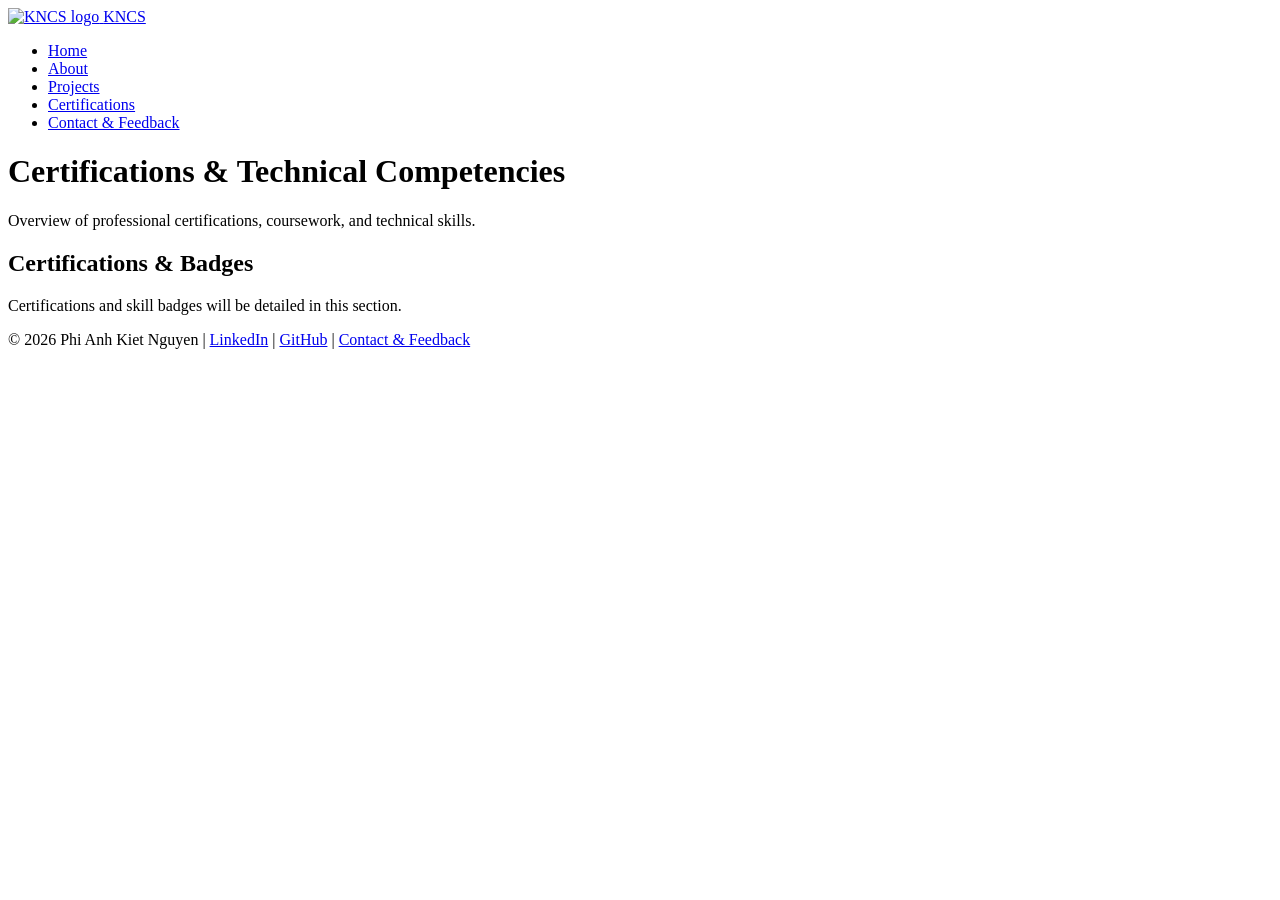
==== certifications.html @ b9a97950 "Add files via upload" ====
<!DOCTYPE html>
<html lang="en">
<head>
    <meta charset="UTF-8">
    <meta name="viewport" content="width=device-width, initial-scale=1.0">
    <title>Certifications & Skills | KNCS - Phi Anh Kiet Nguyen</title>
    <link rel="stylesheet" href="css/style.css">
</head>
<body>

    <!-- Navigation Bar -->
    <nav class="navbar">
        <a class="logo" href="home.html" aria-label="KNCS Home">
            <img src="imagines/logo/originalmodi.jpg" alt="KNCS logo">
            <span>KNCS</span>
        </a>
        <ul class="nav-links">
            <li><a href="home.html">Home</a></li>
            <li><a href="about.html">About</a></li>
            <li><a href="projects.html">Projects</a></li>
            <li><a href="certifications.html" class="active">Certifications</a></li>
            <li><a href="contact.html">Contact & Feedback</a></li>
        </ul>
    </nav>

    <!-- Distinct Header -->
    <header class="hero-section">
        <div class="hero-content">
            <h1>Certifications & Technical Competencies</h1>
            <p class="subtitle">Overview of professional certifications, coursework, and technical skills.</p>
        </div>
    </header>

    <!-- Main Content Placeholder -->
    <main class="content-container">
        <section>
            <h2>Certifications & Badges</h2>
            <p>Certifications and skill badges will be detailed in this section.</p>
        </section>
    </main>

    <!-- Footer -->
    <footer>
        <p>&copy; 2026 Phi Anh Kiet Nguyen | <a href="#">LinkedIn</a> | <a href="#">GitHub</a> | <a href="contact.html">Contact & Feedback</a></p>
    </footer>

</body>
</html>
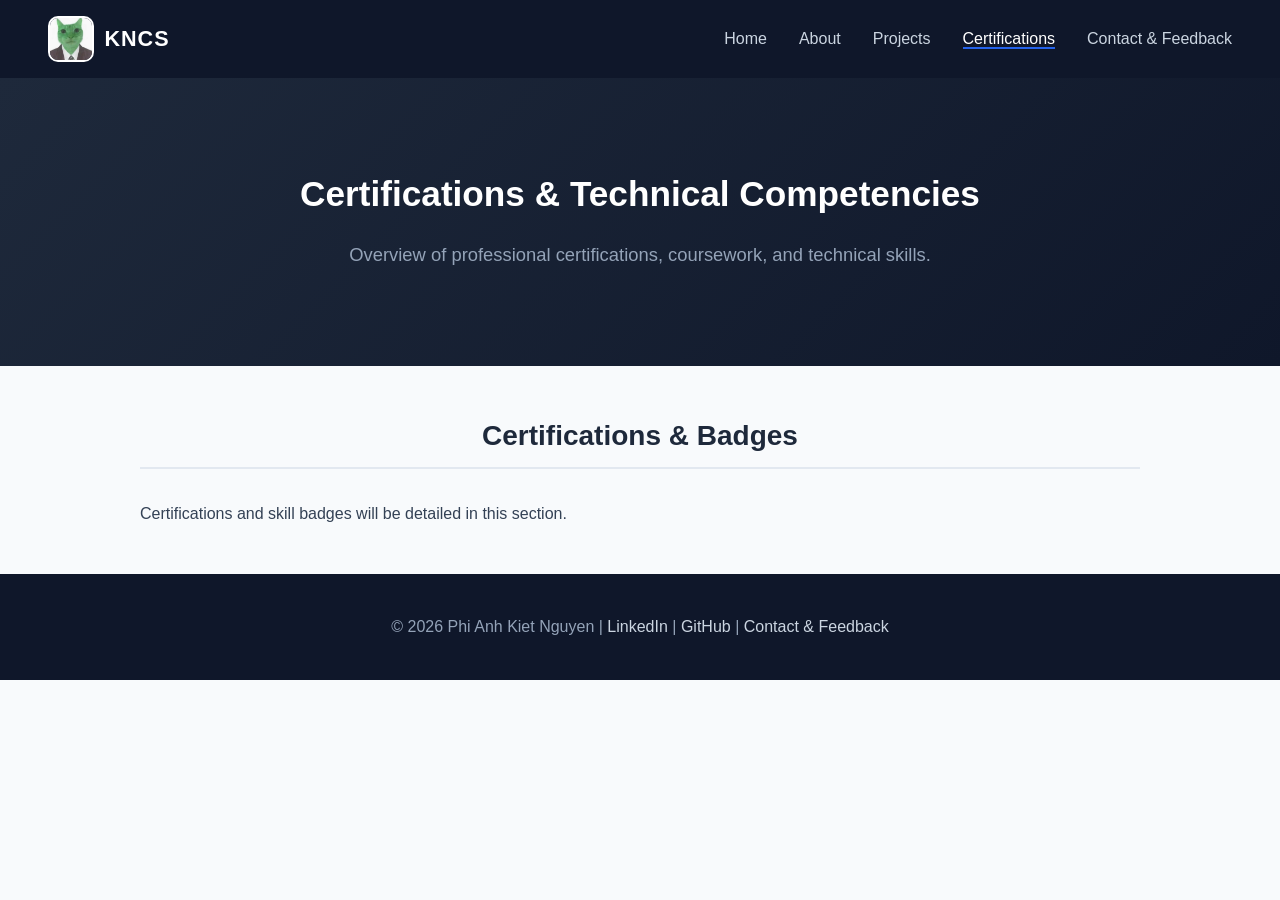
==== commit 65c1a08e: "Add files via upload" ====
--- a/certifications.html
+++ b/certifications.html
@@ -41,7 +41,7 @@
 
     <!-- Footer -->
     <footer>
-        <p>&copy; 2026 Phi Anh Kiet Nguyen | <a href="#">LinkedIn</a> | <a href="#">GitHub</a> | <a href="contact.html">Contact & Feedback</a></p>
+        <p>&copy; 2026 Phi Anh Kiet Nguyen | <a href="#">LinkedIn</a> | <a href="https://github.com/nguyenphianhkiet2005-oss/kncs-portfolio" target="_blank" rel="noopener">GitHub</a> | <a href="contact.html">Contact & Feedback</a></p>
     </footer>
 
 </body>
--- a/css/style.css
+++ b/css/style.css
@@ -0,0 +1,240 @@
+/* Color Palette & Base Typography */
+:root {
+    --primary-color: #2563eb;
+    --dark-bg: #0f172a;
+    --card-bg: #ffffff;
+    --text-color: #334155;
+    --heading-color: #1e293b;
+    --light-bg: #f8fafc;
+}
+
+body {
+    font-family: 'Segoe UI', Tahoma, Geneva, Verdana, sans-serif;
+    line-height: 1.6;
+    margin: 0;
+    padding: 0;
+    background-color: var(--light-bg);
+    color: var(--text-color);
+}
+
+/* 1. Header & Fixed Navigation Bar */
+.navbar {
+    background-color: var(--dark-bg);
+    display: flex;
+    justify-content: space-between;
+    align-items: center;
+    padding: 1rem 3rem;
+    position: sticky;
+    top: 0;
+    z-index: 1000;
+}
+
+.navbar .logo {
+    display: inline-flex;
+    align-items: center;
+    gap: 0.65rem;
+    color: #ffffff;
+    font-size: 1.35rem;
+    font-weight: 700;
+    letter-spacing: 1px;
+    text-decoration: none;
+    flex-shrink: 0;
+}
+
+.navbar .logo img {
+    width: 42px;
+    height: 42px;
+    border: 2px solid #ffffff;
+    border-radius: 10px;
+    display: block;
+    object-fit: cover;
+}
+
+.nav-links {
+    list-style: none;
+    display: flex;
+    gap: 2rem;
+    margin: 0;
+    padding: 0;
+}
+
+.nav-links a {
+    color: #cbd5e1;
+    text-decoration: none;
+    font-weight: 500;
+    transition: color 0.3s;
+}
+
+.nav-links a:hover,
+.nav-links a.active {
+    color: #ffffff;
+    border-bottom: 2px solid var(--primary-color);
+}
+
+@media (max-width: 760px) {
+    .navbar {
+        align-items: flex-start;
+        gap: 1rem;
+        padding: 0.75rem 1rem;
+    }
+
+    .nav-links {
+        justify-content: flex-end;
+        flex-wrap: wrap;
+        gap: 0.35rem 0.85rem;
+    }
+
+    .nav-links a {
+        font-size: 0.85rem;
+    }
+}
+
+/* 2. Hero Section */
+.hero-section {
+    background: linear-gradient(135deg, #1e293b 0%, #0f172a 100%);
+    color: #ffffff;
+    text-align: center;
+    padding: 4rem 1.5rem;
+}
+
+.hero-content {
+    max-width: 800px;
+    margin: 0 auto;
+}
+
+.hero-section h1 {
+    font-size: 2.2rem;
+    margin-bottom: 0.8rem;
+    color: #ffffff;
+}
+
+.hero-section .subtitle {
+    font-size: 1.15rem;
+    color: #94a3b8;
+    margin-bottom: 2rem;
+}
+
+.cta-buttons {
+    display: flex;
+    justify-content: center;
+    gap: 1rem;
+}
+
+.btn {
+    display: inline-block;
+    padding: 0.75rem 1.5rem;
+    border-radius: 6px;
+    text-decoration: none;
+    font-weight: 600;
+    transition: background 0.3s;
+}
+
+.btn-primary {
+    background-color: var(--primary-color);
+    color: #ffffff;
+}
+
+.btn-primary:hover {
+    background-color: #1d4ed8;
+}
+
+.btn-secondary {
+    background-color: transparent;
+    color: #ffffff;
+    border: 2px solid #64748b;
+}
+
+.btn-secondary:hover {
+    background-color: #334155;
+}
+
+/* 3. Main Content Layout */
+.content-container {
+    max-width: 1000px;
+    margin: 3rem auto;
+    padding: 0 1.5rem;
+}
+
+h2 {
+    color: var(--heading-color);
+    text-align: center;
+    margin-bottom: 2rem;
+    font-size: 1.75rem;
+    border-bottom: 2px solid #e2e8f0;
+    padding-bottom: 0.5rem;
+}
+
+/* Skills Grid (3 Columns) */
+.skills-grid {
+    display: grid;
+    grid-template-columns: repeat(auto-fit, minmax(280px, 1fr));
+    gap: 1.5rem;
+    margin-bottom: 3.5rem;
+}
+
+.skill-card {
+    background-color: var(--card-bg);
+    border: 1px solid #e2e8f0;
+    border-radius: 8px;
+    padding: 1.5rem;
+    box-shadow: 0 4px 6px -1px rgba(0, 0, 0, 0.05);
+}
+
+.skill-card h3 {
+    color: var(--primary-color);
+    margin-top: 0;
+    font-size: 1.25rem;
+}
+
+.skill-card ul {
+    list-style-type: square;
+    padding-left: 1.2rem;
+    margin-bottom: 0;
+}
+
+.skill-card li {
+    margin-bottom: 0.5rem;
+}
+
+/* Featured Projects Cards */
+.project-card {
+    background-color: var(--card-bg);
+    border: 1px solid #e2e8f0;
+    border-radius: 8px;
+    padding: 1.5rem 2rem;
+    margin-bottom: 1.5rem;
+    box-shadow: 0 4px 6px -1px rgba(0, 0, 0, 0.05);
+}
+
+.project-card h3 {
+    margin-top: 0;
+    color: var(--heading-color);
+}
+
+.read-more {
+    color: var(--primary-color);
+    text-decoration: none;
+    font-weight: 600;
+}
+
+.read-more:hover {
+    text-decoration: underline;
+}
+
+/* 4. Footer */
+footer {
+    background-color: var(--dark-bg);
+    color: #94a3b8;
+    text-align: center;
+    padding: 1.5rem 1rem;
+    margin-top: 3rem;
+}
+
+footer a {
+    color: #cbd5e1;
+    text-decoration: none;
+}
+
+footer a:hover {
+    color: #ffffff;
+}
